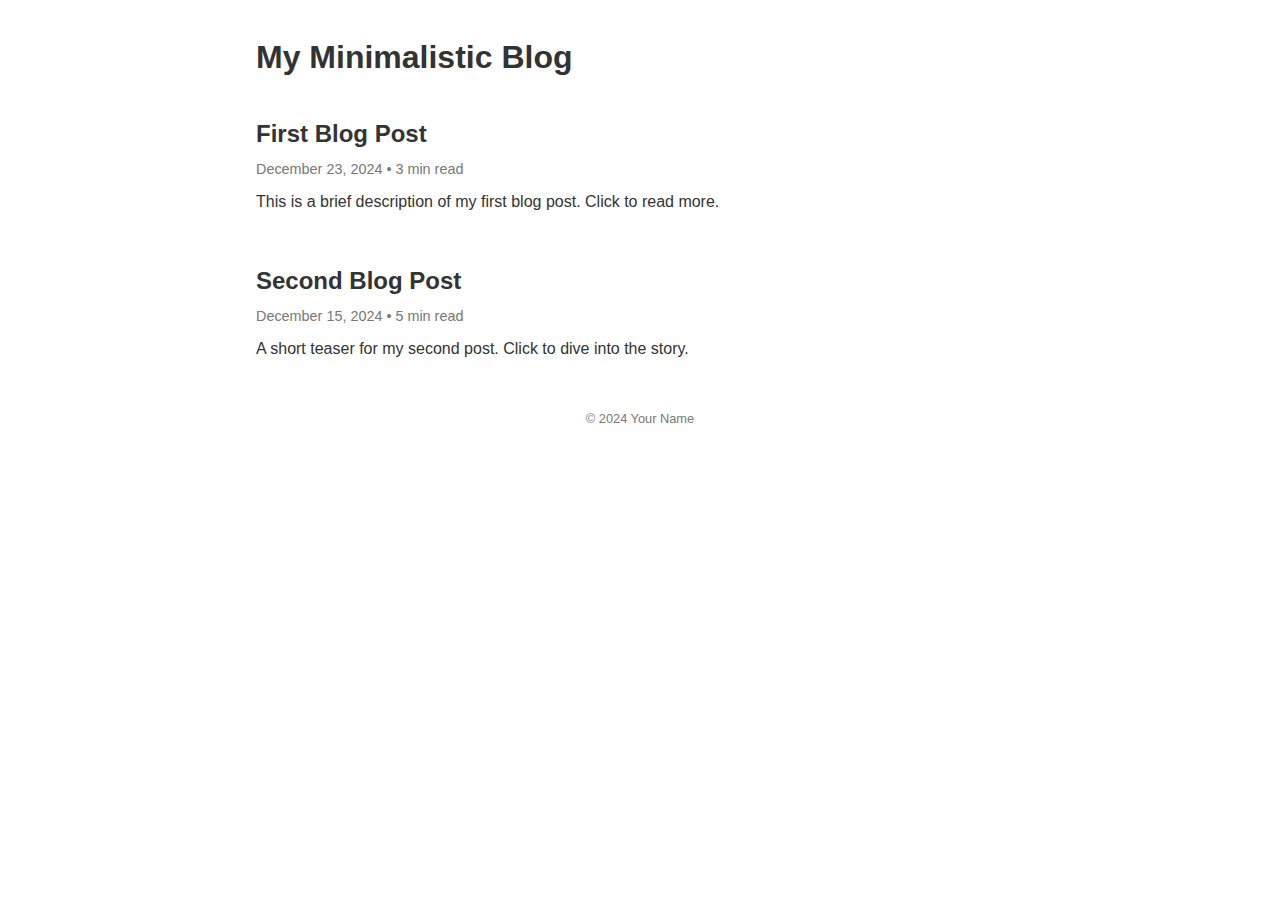
==== index.html @ d394b00e "Initial commit" ====
<!DOCTYPE html>
<html lang="en">
<head>
  <meta charset="UTF-8" />
  <meta name="viewport" content="width=device-width, initial-scale=1.0"/>
  <title>My Minimalistic Blog</title>
  <link rel="stylesheet" href="styles.css" />
</head>
<body>

  <!-- Header / Navigation -->
  <header>
    <h1><a href="index.html">My Minimalistic Blog</a></h1>
  </header>

  <!-- Blog Post Listing -->
  <main>
    <article>
      <h2><a href="posts/post1.html">First Blog Post</a></h2>
      <p class="post-meta">December 23, 2024 • 3 min read</p>
      <p>
        This is a brief description of my first blog post. Click to read more.
      </p>
    </article>

    <article>
      <h2><a href="posts/post2.html">Second Blog Post</a></h2>
      <p class="post-meta">December 15, 2024 • 5 min read</p>
      <p>
        A short teaser for my second post. Click to dive into the story.
      </p>
    </article>

    <!-- Add more <article> entries as needed -->
  </main>

  <!-- Footer -->
  <footer>
    <p>&copy; 2024 Your Name</p>
  </footer>
  
</body>
</html>
---- styles.css ----
/* Basic Reset */
* {
    margin: 0;
    padding: 0;
    box-sizing: border-box;
  }
  
  body {
    font-family: sans-serif;
    line-height: 1.6;
    background-color: #ffffff;
    color: #333333;
    max-width: 800px;
    margin: 2rem auto;
    padding: 0 1rem;
  }
  
  /* Header */
  header {
    margin-bottom: 2rem;
  }
  
  header h1 {
    font-size: 2rem;
    margin-bottom: 0.5rem;
  }
  
  header a {
    text-decoration: none;
    color: #333333;
  }
  
  header a:hover {
    color: #0077cc; /* Accent color */
  }
  
  /* Main Content */
  main article {
    margin-bottom: 3rem;
  }
  
  main article h2 {
    margin-bottom: 0.25rem;
    font-size: 1.5rem;
  }
  
  main article a {
    text-decoration: none;
    color: #333333;
  }
  
  main article a:hover {
    color: #0077cc; /* Accent color on hover */
  }
  
  .post-meta {
    font-size: 0.9rem;
    color: #777777;
    margin-bottom: 0.5rem;
  }
  
  /* Footer */
  footer {
    margin-top: 2rem;
    text-align: center;
    font-size: 0.8rem;
    color: #777777;
  }
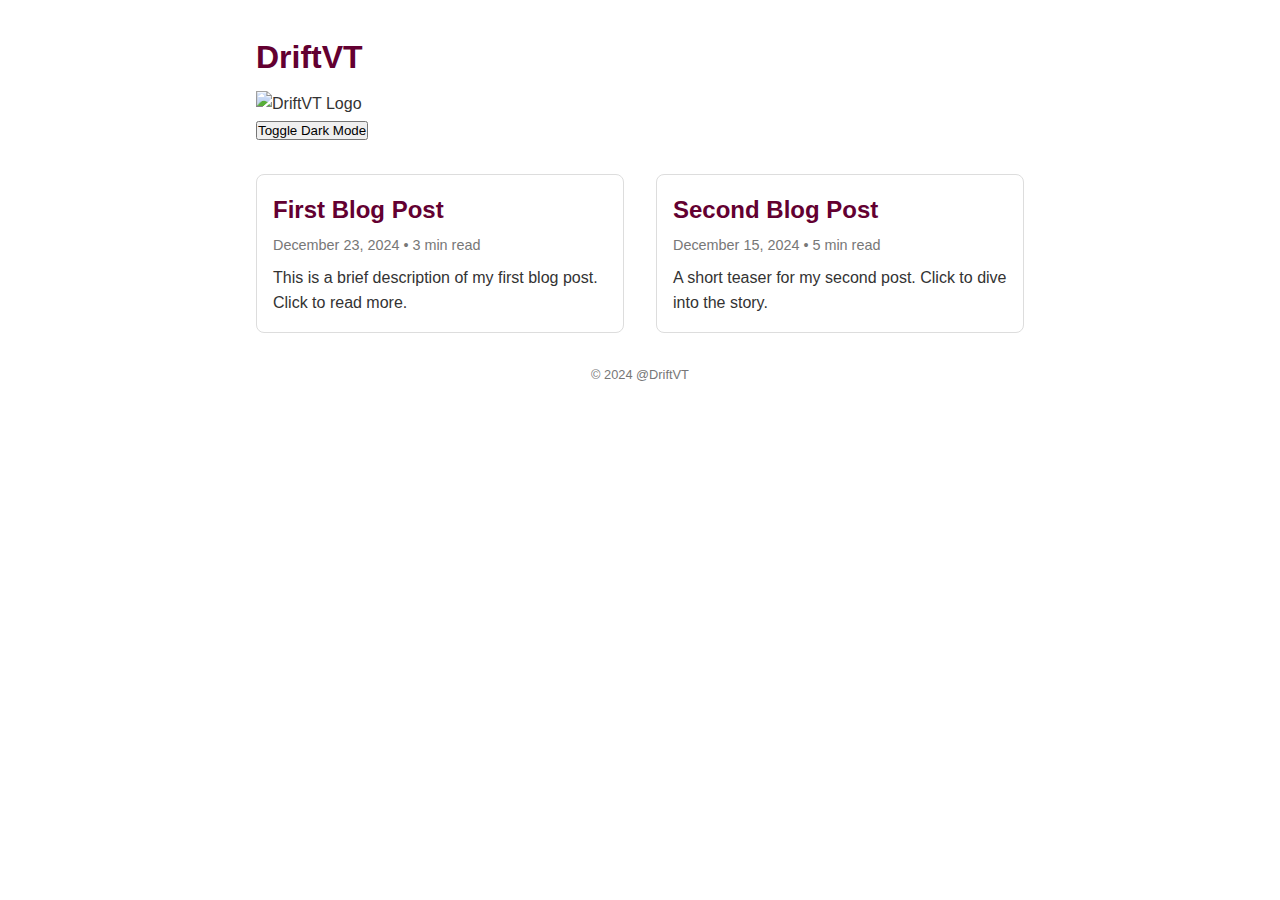
==== commit 4f1f6b0e: "Update blog with dark mode fix" ====
--- a/index.html
+++ b/index.html
@@ -3,14 +3,18 @@
 <head>
   <meta charset="UTF-8" />
   <meta name="viewport" content="width=device-width, initial-scale=1.0"/>
-  <title>My Minimalistic Blog</title>
+  <title>@DriftVT</title>
   <link rel="stylesheet" href="styles.css" />
 </head>
 <body>
 
   <!-- Header / Navigation -->
   <header>
-    <h1><a href="index.html">My Minimalistic Blog</a></h1>
+    <h1><a href="index.html">DriftVT</a></h1>
+    <img src="images/DriftVT.jpeg" style="width:128px;height:128px;" alt="DriftVT Logo" />
+    <p></p>
+    <!-- Dark Mode Toggle Button -->
+    <button id="dark-mode-toggle">Toggle Dark Mode</button>
   </header>
 
   <!-- Blog Post Listing -->
@@ -18,26 +22,43 @@
     <article>
       <h2><a href="posts/post1.html">First Blog Post</a></h2>
       <p class="post-meta">December 23, 2024 • 3 min read</p>
-      <p>
-        This is a brief description of my first blog post. Click to read more.
-      </p>
+      <p>This is a brief description of my first blog post. Click to read more.</p>
     </article>
 
     <article>
       <h2><a href="posts/post2.html">Second Blog Post</a></h2>
       <p class="post-meta">December 15, 2024 • 5 min read</p>
-      <p>
-        A short teaser for my second post. Click to dive into the story.
-      </p>
+      <p>A short teaser for my second post. Click to dive into the story.</p>
     </article>
-
     <!-- Add more <article> entries as needed -->
   </main>
 
   <!-- Footer -->
   <footer>
-    <p>&copy; 2024 Your Name</p>
+    <p>&copy; 2024 @DriftVT</p>
   </footer>
-  
+
+  <!-- Dark Mode Script -->
+  <script>
+    // On page load, read the storedDarkMode setting
+    const storedDarkMode = localStorage.getItem('darkMode');
+    if (storedDarkMode === 'true') {
+      document.body.classList.add('dark-mode');
+    }
+
+    // Get the toggle button
+    const darkModeToggle = document.getElementById('dark-mode-toggle');
+
+    // Attach click event
+    darkModeToggle.addEventListener('click', () => {
+      // Toggle the class
+      document.body.classList.toggle('dark-mode');
+
+      // Save the new preference
+      const isDarkModeOn = document.body.classList.contains('dark-mode');
+      localStorage.setItem('darkMode', isDarkModeOn);
+    });
+  </script>
+
 </body>
 </html>--- a/styles.css
+++ b/styles.css
@@ -1,68 +1,127 @@
 /* Basic Reset */
 * {
-    margin: 0;
-    padding: 0;
-    box-sizing: border-box;
-  }
-  
-  body {
-    font-family: sans-serif;
-    line-height: 1.6;
-    background-color: #ffffff;
-    color: #333333;
-    max-width: 800px;
-    margin: 2rem auto;
-    padding: 0 1rem;
-  }
-  
-  /* Header */
-  header {
-    margin-bottom: 2rem;
-  }
-  
-  header h1 {
-    font-size: 2rem;
-    margin-bottom: 0.5rem;
-  }
-  
-  header a {
-    text-decoration: none;
-    color: #333333;
-  }
-  
-  header a:hover {
-    color: #0077cc; /* Accent color */
-  }
-  
-  /* Main Content */
-  main article {
-    margin-bottom: 3rem;
-  }
-  
-  main article h2 {
-    margin-bottom: 0.25rem;
-    font-size: 1.5rem;
-  }
-  
-  main article a {
-    text-decoration: none;
-    color: #333333;
-  }
-  
-  main article a:hover {
-    color: #0077cc; /* Accent color on hover */
-  }
-  
-  .post-meta {
-    font-size: 0.9rem;
-    color: #777777;
-    margin-bottom: 0.5rem;
-  }
-  
-  /* Footer */
-  footer {
-    margin-top: 2rem;
-    text-align: center;
-    font-size: 0.8rem;
-    color: #777777;
-  }+  margin: 0;
+  padding: 0;
+  box-sizing: border-box;
+}
+
+/* BODY - Light Mode by Default */
+body {
+  font-family: sans-serif;
+  line-height: 1.6;
+  background-color: #ffffff;
+  color: #333333;
+  max-width: 800px;
+  margin: 2rem auto;
+  padding: 0 1rem;
+}
+
+/* Header */
+header {
+  margin-bottom: 2rem;
+}
+
+header h1 {
+  font-size: 2rem;
+  margin-bottom: 0.5rem;
+}
+
+header a {
+  text-decoration: none;
+  color: #630031;
+}
+
+header a:hover {
+  color: #CF4420; /* Accent color */
+}
+
+/* Main Content - Card Layout */
+main {
+  display: grid;
+  gap: 2rem;
+  grid-template-columns: repeat(auto-fit, minmax(300px, 1fr));
+  margin-bottom: 2rem;
+}
+
+main article {
+  border: 1px solid #ddd;
+  border-radius: 8px;
+  padding: 1rem;
+  transition: box-shadow 0.2s ease;
+}
+
+main article:hover {
+  box-shadow: 0 2px 10px rgba(0, 0, 0, 0.1);
+}
+
+main article h2 {
+  margin-bottom: 0.25rem;
+  font-size: 1.5rem;
+}
+
+main article a {
+  text-decoration: none;
+  color: #630031;
+}
+
+main article a:hover {
+  color: #CF4420; /* Accent color on hover */
+}
+
+.post-meta {
+  font-size: 0.9rem;
+  color: #777777;
+  margin-bottom: 0.5rem;
+}
+
+/* Footer */
+footer {
+  margin-top: 2rem;
+  text-align: center;
+  font-size: 0.8rem;
+  color: #777777;
+}
+
+/* ------------------------------------------
+   DARK MODE OVERRIDES
+   /* Dark mode overrides */
+.dark-mode {
+  background-color: #121212;
+  color: #f0f0f0;
+}
+.dark-mode article {
+  border-color: #444;
+}
+/* etc. */
+------------------------------------------ */
+.dark-mode {
+  /* Replace light gradient with a darker one */
+  background-color: #121212;
+  color: #f0f0f0;
+}
+
+/* Dark mode: adjust card borders, text color, link color */
+.dark-mode main article {
+  border-color: #444;
+}
+
+/* Overriding link colors in dark mode */
+.dark-mode header a,
+.dark-mode main article a {
+  color: #f0f0f0; /* White or near-white links */
+}
+
+.dark-mode header a:hover,
+.dark-mode main article a:hover {
+  color: #CF4420; /* Keep the accent color on hover if you like */
+}
+
+/* Adjust post meta color for contrast */
+.dark-mode .post-meta {
+  color: #bbb;
+}
+
+/* Footer text color override */
+.dark-mode footer {
+  color: #bbb;
+}